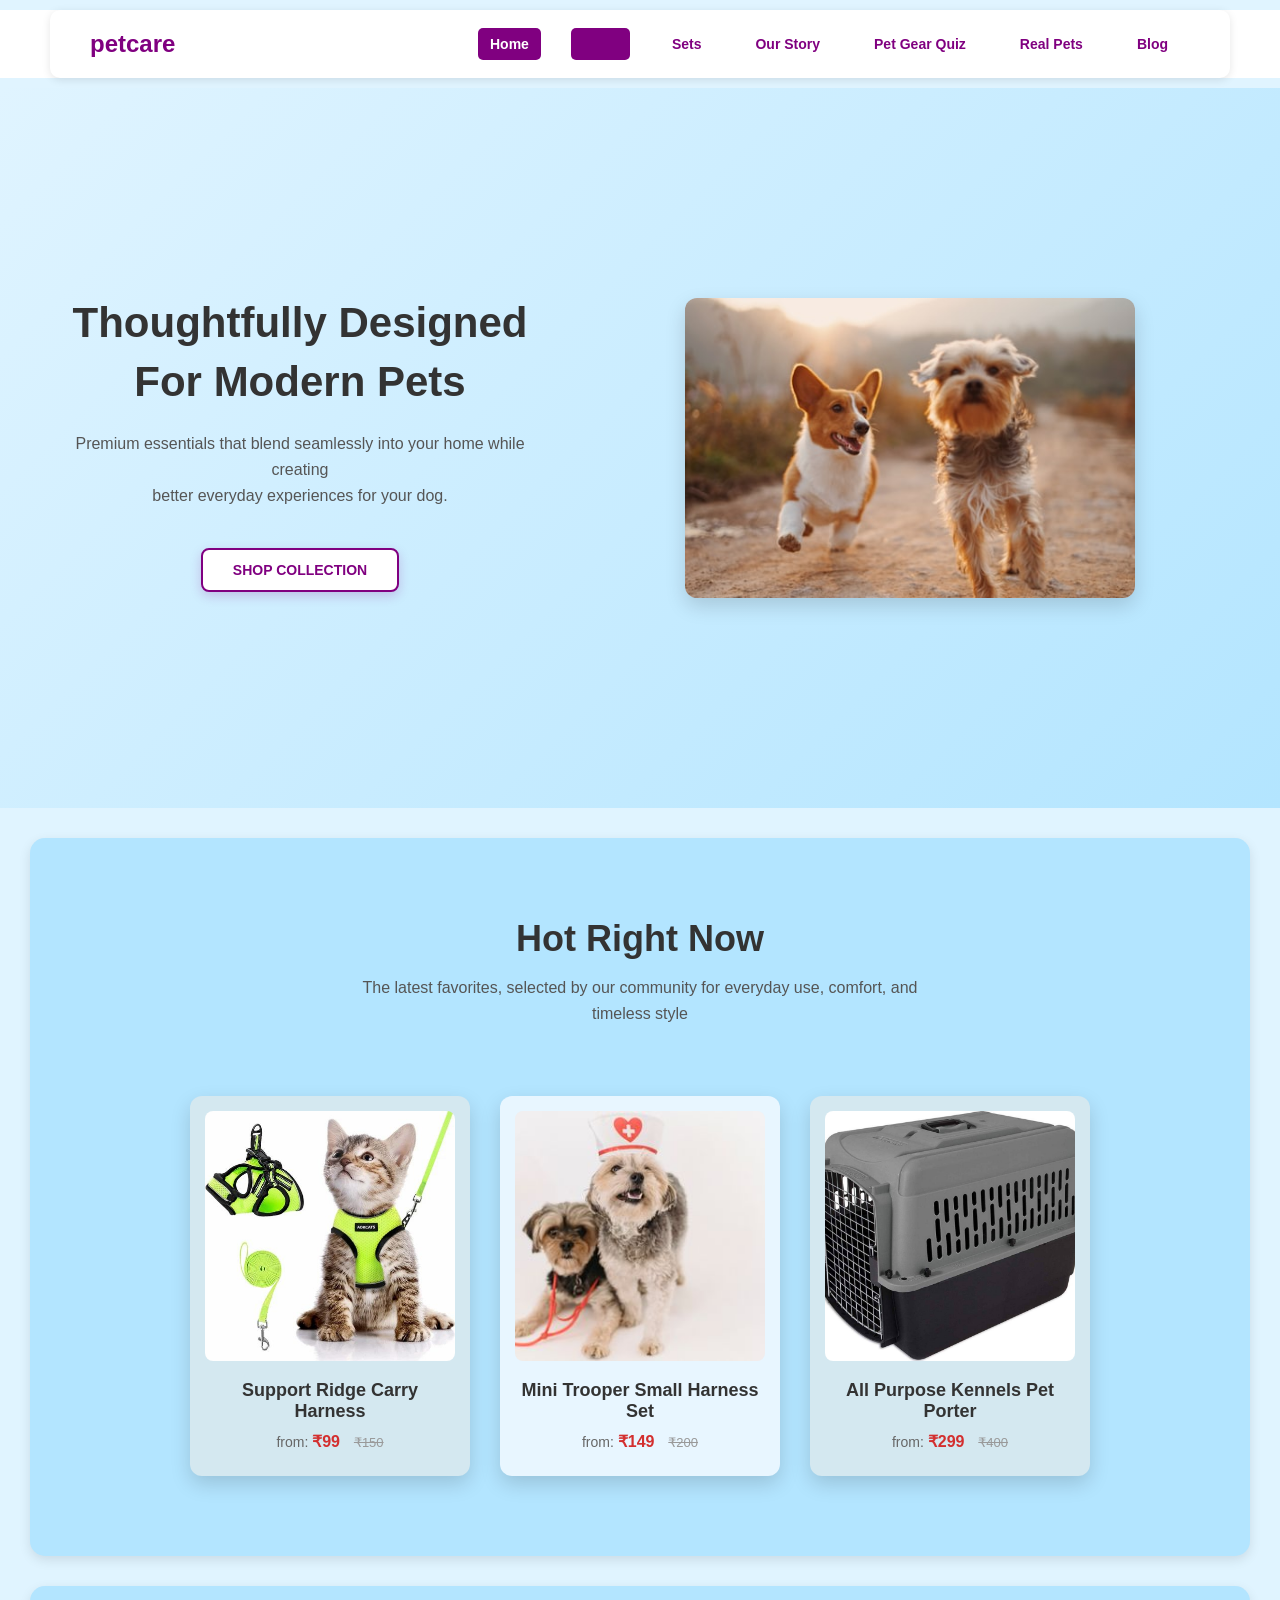
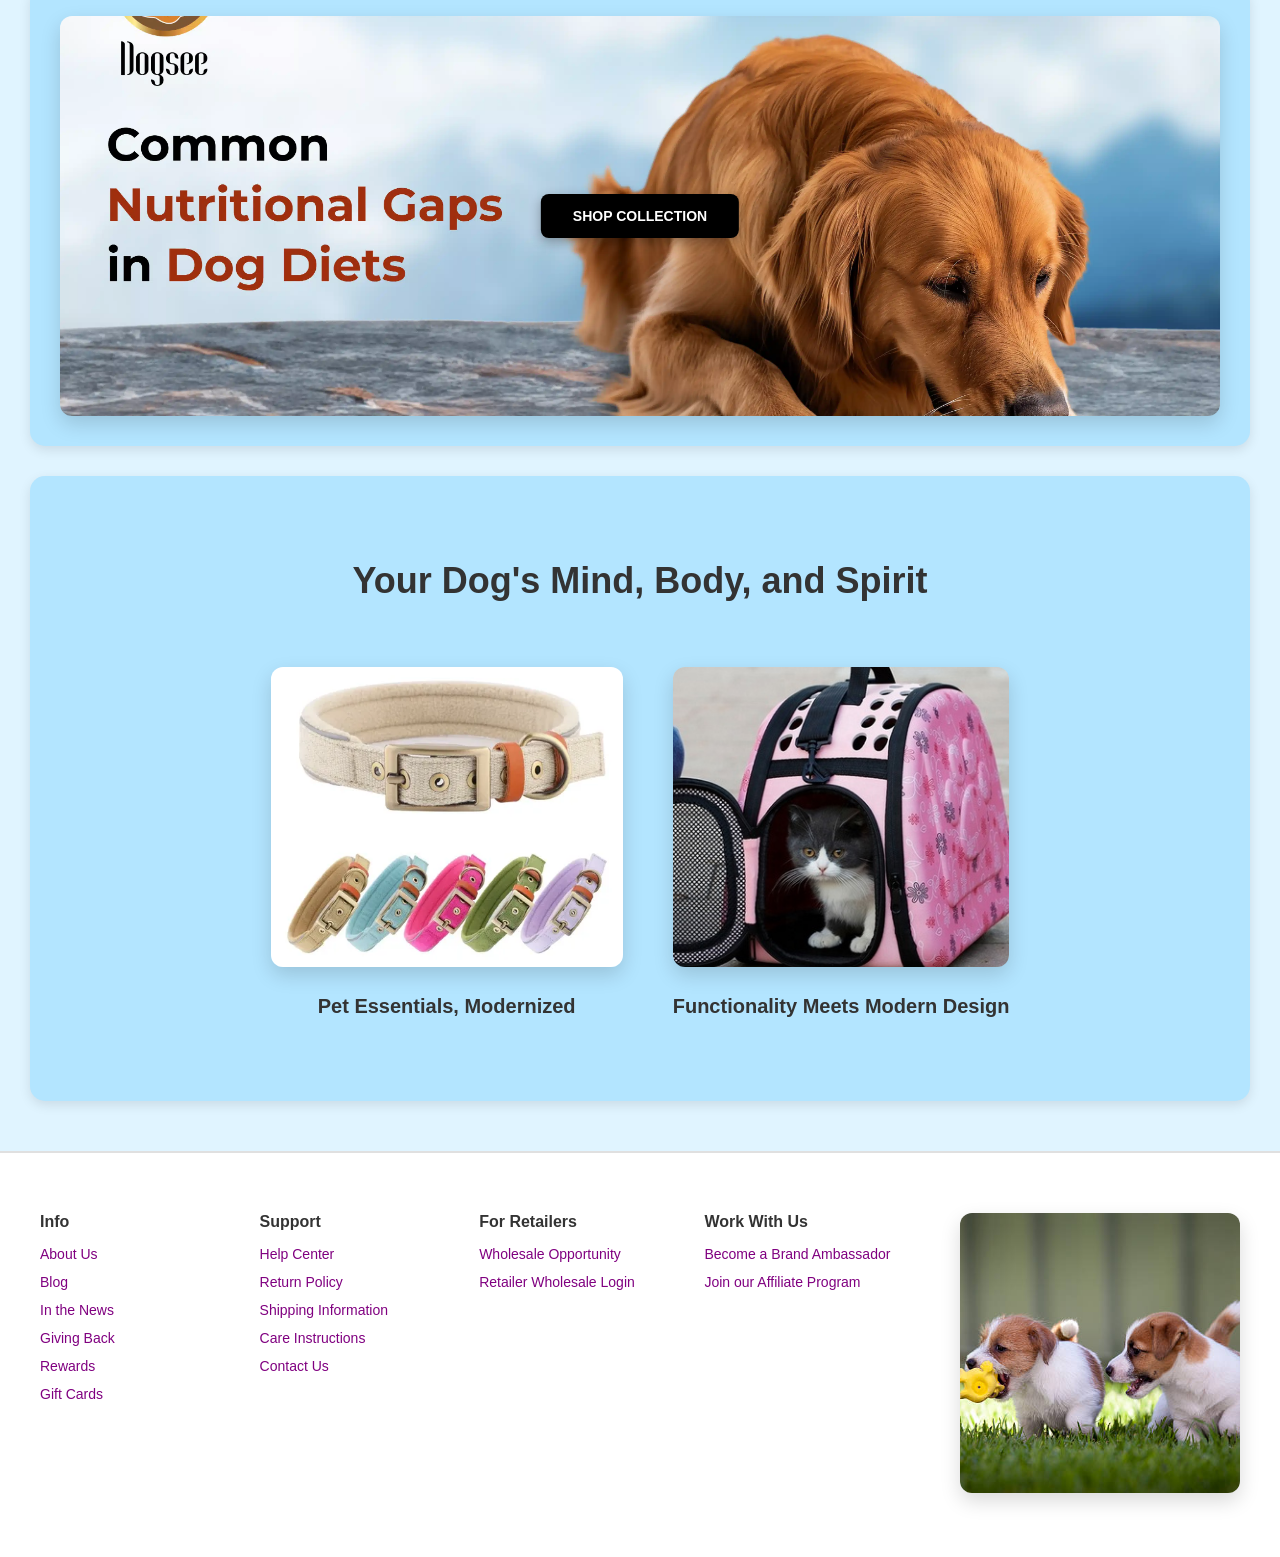
==== index.html @ 0e9e8e24 "Replace external image links with local images" ====
<!DOCTYPE html>
<html lang="en">
<head>
    <meta charset="utf-8">
    <meta name="viewport" content="width=device-width, initial-scale=1.0">
    <title>PetCare - Premium Pet Essentials</title>
    <link rel="stylesheet" href="stylee.css">
</head>
<body>
    <header>
        <nav>
            <h2>petcare</h2>
            <ul>
                <li><a href="#home">Home</a></li>
                <li><a href="#shop">Shop</a></li>
                <li><a href="#sets">Sets</a></li>
                <li><a href="#story">Our Story</a></li>
                <li><a href="#quiz">Pet Gear Quiz</a></li>
                <li><a href="#real-pets">Real Pets</a></li>
                <li><a href="#blog">Blog</a></li>
            </ul>
        </nav>
    </header>

    <main>
        <!-- HERO SECTION -->
        <section class="hero-section" id="home">
            <article>
                <h1>Thoughtfully Designed<br>For Modern Pets</h1>
                <p>Premium essentials that blend seamlessly into your home while creating<br>better everyday experiences for your dog.</p>
                <button class="cta-button">Shop Collection</button>
            </article>
            <div class="image-box">
                <img src="Images/Image 1.jpeg?w=500&q=80" alt="Happy Dog with Gear" width="450" height="300">
            </div>
        </section>

        <!-- PRODUCTS SECTION -->
        <section class="products" id="shop">
            <h2>Hot Right Now</h2>
            <p>The latest favorites, selected by our community for everyday use, comfort, and timeless style</p>
            <div class="product-box">
                <div class="card" data-product="harness">
                    <img src="Images/Image 2.jpg?w=400&q=80" alt="Support Ridge Carry Harness" loading="lazy">
                    <h3>Support Ridge Carry Harness</h3>
                    <p class="price">
                        from: <span>₹99</span>
                        <del>₹150</del>
                    </p>
                </div>

                <div class="product-image">
                    <div class="card1" data-product="mini-trooper">
                        <img src="Images/Image 3.jpg?w=400&q=80" alt="Mini Trooper Small Harness Set" loading="lazy">
                        <h3>Mini Trooper Small Harness Set</h3>
                        <p class="price">
                            from: <span>₹149</span>
                            <del>₹200</del>
                        </p>
                    </div>
                </div>

                <div class="product-image1">
                    <div class="card2" data-product="kennels">
                        <img src="Images/Image 4.jpg?w=400&q=80" alt="All Purpose Kennels Pet Porter" loading="lazy">
                        <h3>All Purpose Kennels Pet Porter</h3>
                        <p class="price">
                            from: <span>₹299</span>
                            <del>₹400</del>
                        </p>
                    </div>
                </div>
            </div>
        </section>

        <!-- FOOD SECTION -->
        <section class="food" id="food">
            <div class="dog-food">
                <img src="Images/Image 5.webp?w=1240&q=80" alt="Premium Pet Food Collection" loading="lazy">
                <button class="shop-button">Shop Collection</button>
            </div>
        </section>

        <!-- PRODUCT2 SECTION -->
        <section class="product2" id="features">
            <h1>Your Dog's Mind, Body, and Spirit</h1>
            <div class="container">
                <div class="card3">
                    <img src="Images/Image 6.webp?w=400&q=80" alt="Pet Essentials Modernized" loading="lazy">
                    <h2>Pet Essentials, Modernized</h2>
                </div>
                <div class="card4">
                    <img src="Images/Image 7.jpg?w=400&q=80" alt="Functionality Meets Modern Design" loading="lazy">
                    <h2>Functionality Meets Modern Design</h2>
                </div>
            </div>
        </section>
    </main>

    <!-- FOOTER -->
    <footer class="footer">
        <div class="footer-container">
            <div class="footer-column">
                <h3>Info</h3>
                <a href="#">About Us</a>
                <a href="#">Blog</a>
                <a href="#">In the News</a>
                <a href="#">Giving Back</a>
                <a href="#">Rewards</a>
                <a href="#">Gift Cards</a>
            </div>

            <div class="footer-column">
                <h3>Support</h3>
                <a href="#">Help Center</a>
                <a href="#">Return Policy</a>
                <a href="#">Shipping Information</a>
                <a href="#">Care Instructions</a>
                <a href="#">Contact Us</a>
            </div>

            <div class="footer-column">
                <h3>For Retailers</h3>
                <a href="#">Wholesale Opportunity</a>
                <a href="#">Retailer Wholesale Login</a>
            </div>

            <div class="footer-column">
                <h3>Work With Us</h3>
                <a href="#">Become a Brand Ambassador</a>
                <a href="#">Join our Affiliate Program</a>
            </div>

            <div class="footer-image">
                <img src="Images/Image 8.jpg?w=300&q=80" alt="Happy Pet" loading="lazy">
            </div>
        </div>
    </footer>

    <script src="script.js"></script>
</body>
</html>
---- stylee.css ----
/* Global Styles */
* {
    margin: 0;
    padding: 0;
    font-family: 'Segoe UI', Tahoma, Geneva, Verdana, sans-serif;
    box-sizing: border-box;
}

body {
    background-color: #e0f4ff;
}

/* ===== NAVBAR ===== */
header {
    position: sticky;
    top: 0;
    z-index: 100;
    background-color: white;
}

nav {
    background-color: white;
    border-radius: 10px;
    height: auto;
    margin: 10px 50px;
    display: flex;
    align-items: center;
    justify-content: space-between;
    padding: 20px 40px;
    box-shadow: 0 2px 8px rgba(0, 0, 0, 0.1);
}

nav > h2 {
    color: purple;
    font-weight: 900;
    font-size: 24px;
    white-space: nowrap;
}

ul {
    display: flex;
    list-style-type: none;
    gap: 10px;
}

ul > li {
    margin: 0 10px;
}

ul > li > a {
    text-decoration: none;
    color: purple;
    font-weight: 600;
    font-size: 14px;
    transition: all 0.3s ease;
    padding: 8px 12px;
    border-radius: 5px;
}

ul > li > a:hover {
    color: white;
    background-color: purple;
    transition: all 0.3s ease;
}

/* ===== HERO SECTION ===== */
.hero-section {
    display: flex;
    align-items: center;
    justify-content: space-around;
    gap: 40px;
    font-size: 18px;
    min-height: 80vh;
    padding: 60px 50px;
    background: linear-gradient(135deg, #e0f4ff 0%, #b3e5ff 100%);
}

.hero-section article {
    flex: 1;
    max-width: 500px;
    text-align: center;
}

h1 {
    font-family: 'Arial', 'Helvetica', sans-serif;
    font-size: 42px;
    color: #333;
    margin-bottom: 20px;
    font-weight: 700;
    line-height: 1.4;
}

.hero-section > article > p {
    font-family: sans-serif;
    color: #555;
    margin-bottom: 30px;
    font-size: 16px;
    line-height: 1.6;
}

.cta-button {
    background-color: white;
    border: 2px solid purple;
    color: purple;
    box-shadow: 0 4px 12px rgba(128, 0, 128, 0.2);
    padding: 12px 30px;
    margin: 10px;
    font-family: sans-serif;
    font-weight: 600;
    border-radius: 8px;
    cursor: pointer;
    transition: all 0.3s ease;
    text-transform: uppercase;
    font-size: 14px;
}

.cta-button:hover {
    background-color: purple;
    color: white;
    transform: translateY(-2px);
    box-shadow: 0 6px 16px rgba(128, 0, 128, 0.3);
}

.cta-button:active {
    transform: translateY(0);
}

.image-box {
    flex: 1;
    width: 100%;
    display: flex;
    justify-content: center;
    align-items: center;
}

.image-box img {
    width: 100%;
    max-width: 450px;
    height: auto;
    border-radius: 12px;
    box-shadow: 0 8px 20px rgba(0, 0, 0, 0.15);
    transition: transform 0.3s ease;
}

.image-box img:hover {
    transform: scale(1.05);
}

/* ===== PRODUCTS SECTION ===== */
.products {
    padding: 80px 50px;
    background-color: #b3e5ff;
    margin: 30px;
    border-radius: 15px;
    box-shadow: 0 4px 12px rgba(0, 0, 0, 0.1);
}

.products h2 {
    text-align: center;
    font-size: 36px;
    color: #333;
    font-weight: 700;
    margin-bottom: 15px;
}

.products > p {
    text-align: center;
    margin: 0 0 50px 0;
    color: #555;
    font-size: 16px;
    max-width: 600px;
    margin-left: auto;
    margin-right: auto;
    line-height: 1.6;
}

.product-box {
    display: flex;
    justify-content: center;
    align-items: flex-end;
    gap: 30px;
    flex-wrap: wrap;
    position: relative;
    min-height: 400px;
}

/* Card Styles */
.card, .card1, .card2 {
    border-radius: 12px;
    overflow: hidden;
    box-shadow: 0 8px 20px rgba(0, 0, 0, 0.15);
    padding: 15px;
    transition: all 0.3s ease;
    cursor: pointer;
}

.card {
    width: 280px;
    background-color: #d4e8f0;
}

.card1 {
    width: 280px;
    background-color: #e8f6ff;
}

.card2 {
    width: 280px;
    background-color: #d4e8f0;
}

.card:hover, .card1:hover, .card2:hover {
    transform: translateY(-8px);
    box-shadow: 0 12px 28px rgba(0, 0, 0, 0.2);
}

.card img, .card1 img, .card2 img {
    width: 100%;
    height: 250px;
    object-fit: cover;
    border-radius: 8px;
}

.card h3, .card1 h3, .card2 h3 {
    margin: 15px 0 10px 0;
    font-size: 18px;
    color: #333;
    font-weight: 600;
    text-align: center;
}

.price {
    text-align: center;
    margin: 10px 0;
    font-size: 14px;
    color: #666;
}

.price span {
    font-weight: bold;
    color: #d32f2f;
    font-size: 16px;
}

.price del {
    color: #999;
    margin-left: 10px;
    text-decoration: line-through;
    font-size: 13px;
}

/* Product Image Positioning */
.product-image {
    display: flex;
    justify-content: center;
    align-items: center;
}

.product-image1 {
    display: flex;
    justify-content: center;
    align-items: center;
}

/* ===== FOOD SECTION ===== */
.food {
    background-color: #b3e5ff;
    margin: 30px;
    padding: 30px;
    border-radius: 15px;
    box-shadow: 0 4px 12px rgba(0, 0, 0, 0.1);
}

.dog-food {
    position: relative;
    width: 100%;
    height: 400px;
    border-radius: 12px;
    overflow: hidden;
    box-shadow: 0 8px 20px rgba(0, 0, 0, 0.15);
}

.dog-food img {
    width: 100%;
    height: 100%;
    object-fit: cover;
}

.shop-button {
    background-color: black;
    color: white;
    padding: 14px 32px;
    border: none;
    border-radius: 8px;
    font-weight: 600;
    cursor: pointer;
    position: absolute;
    top: 50%;
    left: 50%;
    transform: translate(-50%, -50%);
    transition: all 0.3s ease;
    text-transform: uppercase;
    font-size: 14px;
    box-shadow: 0 4px 12px rgba(0, 0, 0, 0.3);
}

.shop-button:hover {
    background-color: #333;
    transform: translate(-50%, -50%) scale(1.05);
    box-shadow: 0 6px 16px rgba(0, 0, 0, 0.4);
}

.shop-button:active {
    transform: translate(-50%, -50%) scale(0.98);
}

/* ===== PRODUCT2 SECTION ===== */
.product2 {
    background-color: #b3e5ff;
    margin: 30px;
    padding: 80px 50px;
    border-radius: 15px;
    box-shadow: 0 4px 12px rgba(0, 0, 0, 0.1);
}

.product2 h1 {
    text-align: center;
    font-size: 36px;
    color: #333;
    font-weight: 700;
    margin-bottom: 60px;
}

.container {
    display: flex;
    justify-content: center;
    align-items: center;
    gap: 50px;
    flex-wrap: wrap;
}

.card3, .card4 {
    text-align: center;
    max-width: 400px;
}

.card3 img, .card4 img {
    width: 100%;
    height: 300px;
    object-fit: cover;
    border-radius: 12px;
    box-shadow: 0 8px 20px rgba(0, 0, 0, 0.15);
    margin-bottom: 20px;
    transition: transform 0.3s ease;
}

.card3 img:hover, .card4 img:hover {
    transform: scale(1.05);
}

.card3 h2, .card4 h2 {
    font-size: 20px;
    color: #333;
    font-weight: 600;
    line-height: 1.5;
}

/* ===== FOOTER ===== */
.footer {
    width: 100%;
    background-color: white;
    padding: 60px 40px;
    margin-top: 50px;
    border-top: 2px solid #e0e0e0;
}

.footer-container {
    display: flex;
    justify-content: space-between;
    align-items: flex-start;
    gap: 40px;
    max-width: 1200px;
    margin: 0 auto;
    flex-wrap: wrap;
}

.footer-column {
    display: flex;
    flex-direction: column;
    min-width: 150px;
}

.footer-column h3 {
    font-size: 16px;
    color: #333;
    font-weight: 700;
    margin-bottom: 15px;
}

.footer-column a {
    text-decoration: none;
    color: purple;
    font-size: 14px;
    margin-bottom: 12px;
    transition: all 0.3s ease;
}

.footer-column a:hover {
    color: white;
    background-color: purple;
    padding-left: 8px;
    padding-right: 8px;
    border-radius: 4px;
}

.footer-image {
    flex-shrink: 0;
}

.footer-image img {
    width: 280px;
    height: 280px;
    object-fit: cover;
    border-radius: 12px;
    box-shadow: 0 8px 20px rgba(0, 0, 0, 0.15);
}

/* ===== RESPONSIVE DESIGN ===== */
@media (max-width: 1024px) {
    nav {
        margin: 10px 30px;
        padding: 15px 20px;
    }

    ul > li {
        margin: 0 8px;
    }

    ul > li > a {
        font-size: 12px;
    }

    .hero-section {
        flex-direction: column;
        padding: 40px 30px;
        gap: 30px;
        min-height: auto;
    }

    .products {
        padding: 60px 30px;
    }

    .product-box {
        gap: 20px;
    }

    .container {
        gap: 30px;
    }
}

@media (max-width: 768px) {
    nav {
        flex-direction: column;
        gap: 15px;
        margin: 10px 20px;
    }

    ul {
        flex-direction: column;
        gap: 5px;
        align-items: center;
    }

    h1 {
        font-size: 32px;
    }

    .hero-section {
        padding: 30px 20px;
    }

    .products {
        padding: 40px 20px;
    }

    .product-box {
        justify-content: center;
        flex-direction: column;
    }

    .card, .card1, .card2 {
        width: 100%;
        max-width: 350px;
    }

    .product2 {
        padding: 40px 20px;
    }

    .product2 h1 {
        font-size: 28px;
    }

    .container {
        flex-direction: column;
    }

    .card3 img, .card4 img {
        max-width: 100%;
    }

    .footer-container {
        flex-direction: column;
        gap: 30px;
    }

    .footer-image img {
        width: 100%;
        max-width: 280px;
    }
}

@media (max-width: 480px) {
    nav {
        padding: 15px 10px;
    }

    nav > h2 {
        font-size: 18px;
    }

    ul {
        font-size: 12px;
    }

    ul > li > a {
        padding: 6px 8px;
        font-size: 11px;
    }

    h1 {
        font-size: 24px;
    }

    .hero-section {
        padding: 20px 15px;
    }

    .products {
        padding: 30px 15px;
        margin: 15px;
    }

    .products h2 {
        font-size: 24px;
    }

    .card, .card1, .card2 {
        width: 100%;
    }
}
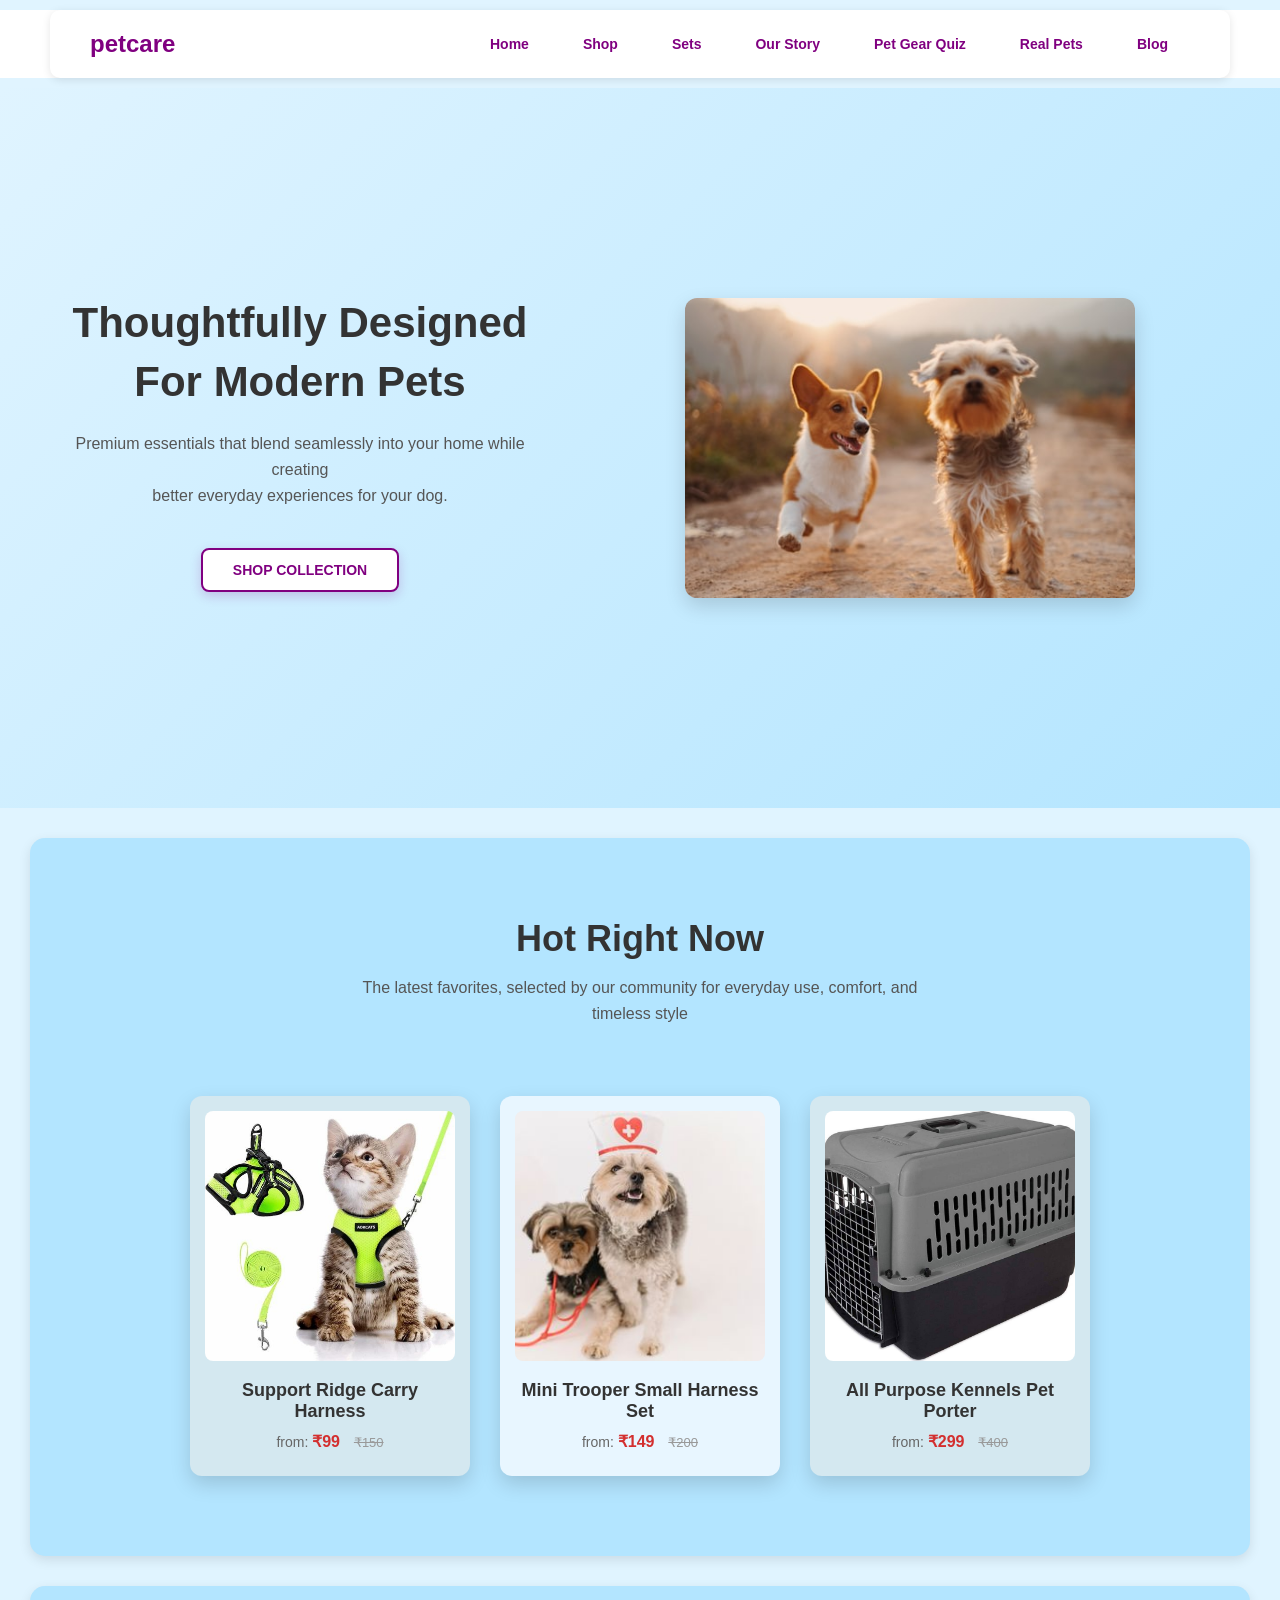
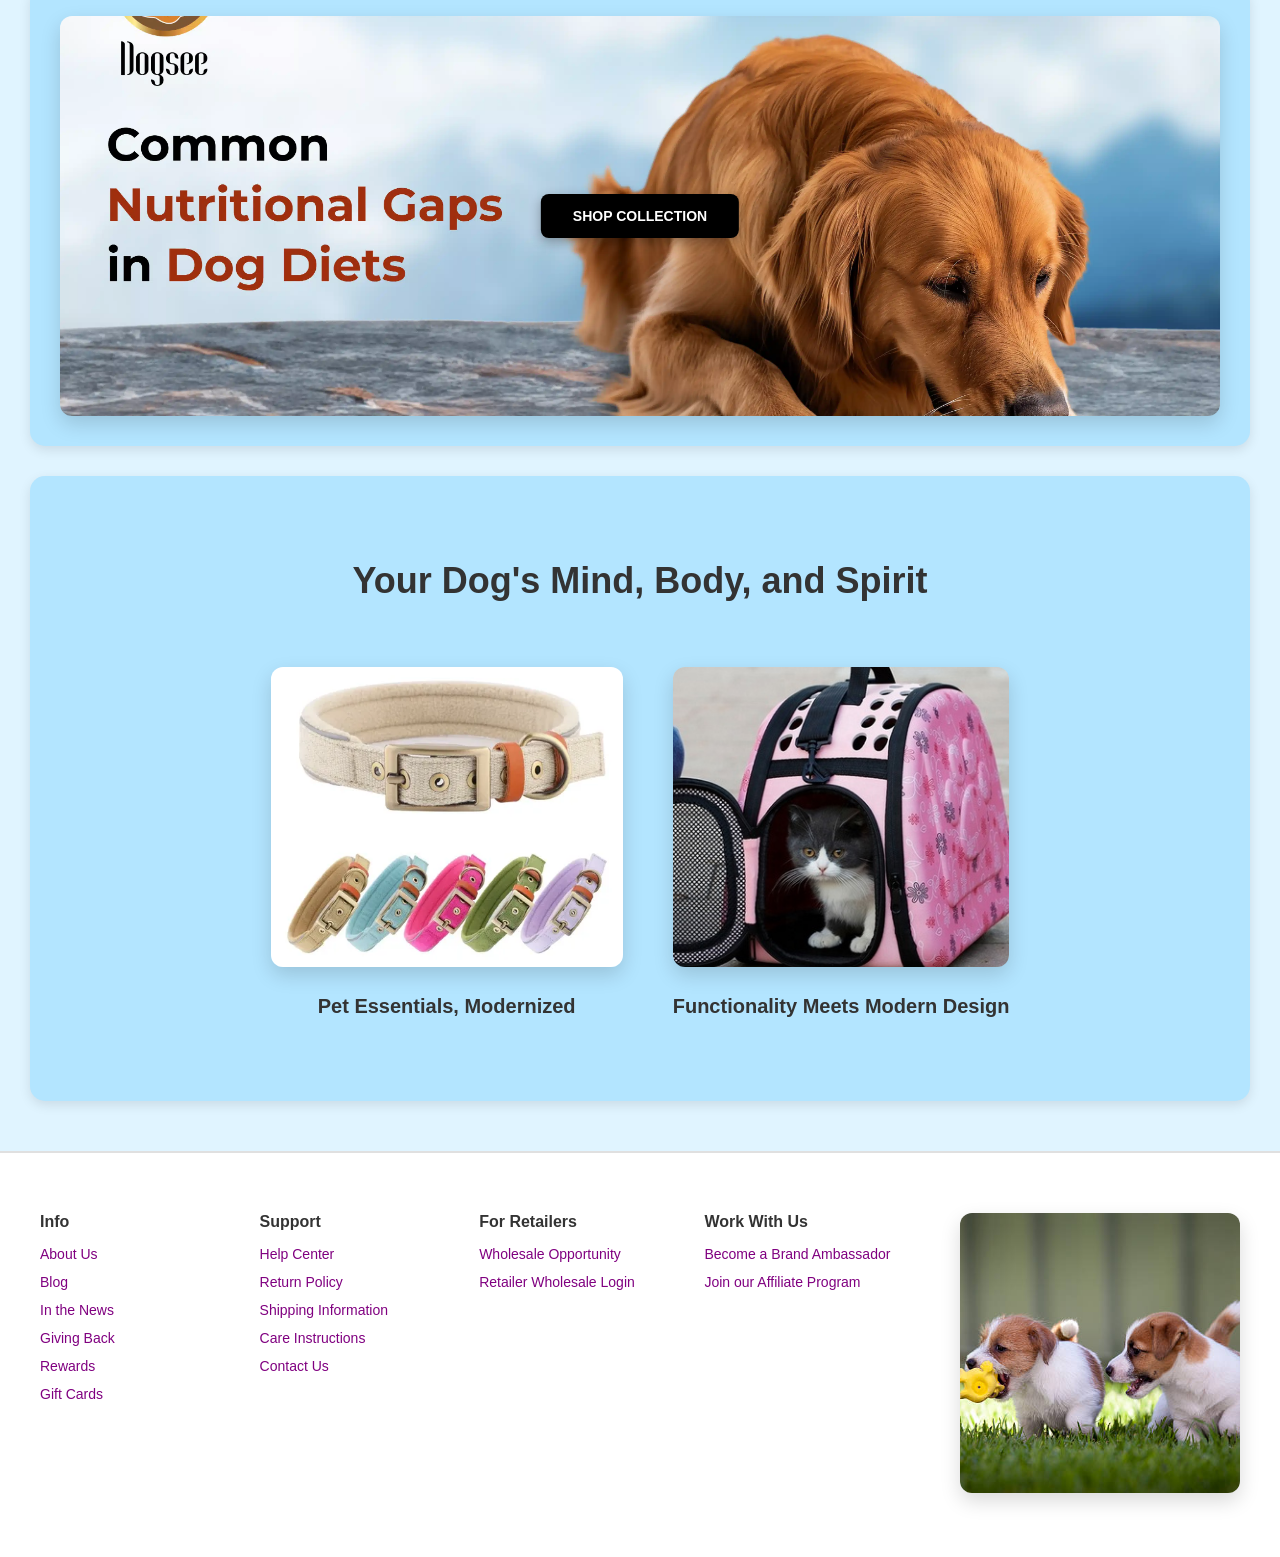
==== commit ce81c2d6: "Refactor HTML for better readability Refactor HTML structure for improved readability and maintainab" ====
--- a/index.html
+++ b/index.html
@@ -6,10 +6,16 @@
     <title>PetCare - Premium Pet Essentials</title>
     <link rel="stylesheet" href="stylee.css">
 </head>
+
 <body>
+
     <header>
         <nav>
             <h2>petcare</h2>
+
+            <!-- Mobile Menu Button -->
+            <button class="menu-toggle" aria-label="Toggle navigation">☰</button>
+
             <ul>
                 <li><a href="#home">Home</a></li>
                 <li><a href="#shop">Shop</a></li>
@@ -23,26 +29,43 @@
     </header>
 
     <main>
+
         <!-- HERO SECTION -->
         <section class="hero-section" id="home">
             <article>
                 <h1>Thoughtfully Designed<br>For Modern Pets</h1>
-                <p>Premium essentials that blend seamlessly into your home while creating<br>better everyday experiences for your dog.</p>
+                <p>
+                    Premium essentials that blend seamlessly into your home while creating<br>
+                    better everyday experiences for your dog.
+                </p>
                 <button class="cta-button">Shop Collection</button>
             </article>
+
             <div class="image-box">
-                <img src="Images/Image 1.jpeg?w=500&q=80" alt="Happy Dog with Gear" width="450" height="300">
+                <img src="Images/Image 1.jpeg?w=500&q=80"
+                     alt="Happy Dog with Gear"
+                     width="450"
+                     height="300">
             </div>
         </section>
 
         <!-- PRODUCTS SECTION -->
         <section class="products" id="shop">
             <h2>Hot Right Now</h2>
-            <p>The latest favorites, selected by our community for everyday use, comfort, and timeless style</p>
+            <p>
+                The latest favorites, selected by our community for everyday use,
+                comfort, and timeless style
+            </p>
+
             <div class="product-box">
+
                 <div class="card" data-product="harness">
-                    <img src="Images/Image 2.jpg?w=400&q=80" alt="Support Ridge Carry Harness" loading="lazy">
+                    <img src="Images/Image 2.jpg?w=400&q=80"
+                         alt="Support Ridge Carry Harness"
+                         loading="lazy">
+
                     <h3>Support Ridge Carry Harness</h3>
+
                     <p class="price">
                         from: <span>₹99</span>
                         <del>₹150</del>
@@ -51,8 +74,12 @@
 
                 <div class="product-image">
                     <div class="card1" data-product="mini-trooper">
-                        <img src="Images/Image 3.jpg?w=400&q=80" alt="Mini Trooper Small Harness Set" loading="lazy">
+                        <img src="Images/Image 3.jpg?w=400&q=80"
+                             alt="Mini Trooper Small Harness Set"
+                             loading="lazy">
+
                         <h3>Mini Trooper Small Harness Set</h3>
+
                         <p class="price">
                             from: <span>₹149</span>
                             <del>₹200</del>
@@ -62,21 +89,29 @@
 
                 <div class="product-image1">
                     <div class="card2" data-product="kennels">
-                        <img src="Images/Image 4.jpg?w=400&q=80" alt="All Purpose Kennels Pet Porter" loading="lazy">
+                        <img src="Images/Image 4.jpg?w=400&q=80"
+                             alt="All Purpose Kennels Pet Porter"
+                             loading="lazy">
+
                         <h3>All Purpose Kennels Pet Porter</h3>
+
                         <p class="price">
                             from: <span>₹299</span>
                             <del>₹400</del>
                         </p>
                     </div>
                 </div>
+
             </div>
         </section>
 
         <!-- FOOD SECTION -->
         <section class="food" id="food">
             <div class="dog-food">
-                <img src="Images/Image 5.webp?w=1240&q=80" alt="Premium Pet Food Collection" loading="lazy">
+                <img src="Images/Image 5.webp?w=1240&q=80"
+                     alt="Premium Pet Food Collection"
+                     loading="lazy">
+
                 <button class="shop-button">Shop Collection</button>
             </div>
         </section>
@@ -84,22 +119,34 @@
         <!-- PRODUCT2 SECTION -->
         <section class="product2" id="features">
             <h1>Your Dog's Mind, Body, and Spirit</h1>
+
             <div class="container">
+
                 <div class="card3">
-                    <img src="Images/Image 6.webp?w=400&q=80" alt="Pet Essentials Modernized" loading="lazy">
+                    <img src="Images/Image 6.webp?w=400&q=80"
+                         alt="Pet Essentials Modernized"
+                         loading="lazy">
+
                     <h2>Pet Essentials, Modernized</h2>
                 </div>
+
                 <div class="card4">
-                    <img src="Images/Image 7.jpg?w=400&q=80" alt="Functionality Meets Modern Design" loading="lazy">
+                    <img src="Images/Image 7.jpg?w=400&q=80"
+                         alt="Functionality Meets Modern Design"
+                         loading="lazy">
+
                     <h2>Functionality Meets Modern Design</h2>
                 </div>
+
             </div>
         </section>
+
     </main>
 
     <!-- FOOTER -->
     <footer class="footer">
         <div class="footer-container">
+
             <div class="footer-column">
                 <h3>Info</h3>
                 <a href="#">About Us</a>
@@ -132,11 +179,15 @@
             </div>
 
             <div class="footer-image">
-                <img src="Images/Image 8.jpg?w=300&q=80" alt="Happy Pet" loading="lazy">
+                <img src="Images/Image 8.jpg?w=300&q=80"
+                     alt="Happy Pet"
+                     loading="lazy">
             </div>
+
         </div>
     </footer>
 
     <script src="script.js"></script>
+
 </body>
 </html>
--- a/stylee.css
+++ b/stylee.css
@@ -1,4 +1,4 @@
-/* Global Styles */
+/* ===== GLOBAL STYLES ===== */
 * {
     margin: 0;
     padding: 0;
@@ -9,6 +9,7 @@
 body {
     background-color: #e0f4ff;
 }
+
 
 /* ===== NAVBAR ===== */
 header {
@@ -62,6 +63,20 @@
     background-color: purple;
     transition: all 0.3s ease;
 }
+
+
+/* MOBILE MENU BUTTON */
+.menu-toggle {
+    display: none;
+    background: none;
+    border: none;
+    color: purple;
+    font-size: 26px;
+    cursor: pointer;
+    padding: 5px;
+    line-height: 1;
+}
+
 
 /* ===== HERO SECTION ===== */
 .hero-section {
@@ -146,6 +161,7 @@
     transform: scale(1.05);
 }
 
+
 /* ===== PRODUCTS SECTION ===== */
 .products {
     padding: 80px 50px;
@@ -184,8 +200,11 @@
     min-height: 400px;
 }
 
-/* Card Styles */
-.card, .card1, .card2 {
+
+/* ===== CARD STYLES ===== */
+.card,
+.card1,
+.card2 {
     border-radius: 12px;
     overflow: hidden;
     box-shadow: 0 8px 20px rgba(0, 0, 0, 0.15);
@@ -209,19 +228,25 @@
     background-color: #d4e8f0;
 }
 
-.card:hover, .card1:hover, .card2:hover {
+.card:hover,
+.card1:hover,
+.card2:hover {
     transform: translateY(-8px);
     box-shadow: 0 12px 28px rgba(0, 0, 0, 0.2);
 }
 
-.card img, .card1 img, .card2 img {
+.card img,
+.card1 img,
+.card2 img {
     width: 100%;
     height: 250px;
     object-fit: cover;
     border-radius: 8px;
 }
 
-.card h3, .card1 h3, .card2 h3 {
+.card h3,
+.card1 h3,
+.card2 h3 {
     margin: 15px 0 10px 0;
     font-size: 18px;
     color: #333;
@@ -249,7 +274,8 @@
     font-size: 13px;
 }
 
-/* Product Image Positioning */
+
+/* ===== PRODUCT IMAGE POSITIONING ===== */
 .product-image {
     display: flex;
     justify-content: center;
@@ -261,6 +287,7 @@
     justify-content: center;
     align-items: center;
 }
+
 
 /* ===== FOOD SECTION ===== */
 .food {
@@ -314,6 +341,7 @@
     transform: translate(-50%, -50%) scale(0.98);
 }
 
+
 /* ===== PRODUCT2 SECTION ===== */
 .product2 {
     background-color: #b3e5ff;
@@ -339,12 +367,14 @@
     flex-wrap: wrap;
 }
 
-.card3, .card4 {
+.card3,
+.card4 {
     text-align: center;
     max-width: 400px;
 }
 
-.card3 img, .card4 img {
+.card3 img,
+.card4 img {
     width: 100%;
     height: 300px;
     object-fit: cover;
@@ -354,16 +384,19 @@
     transition: transform 0.3s ease;
 }
 
-.card3 img:hover, .card4 img:hover {
+.card3 img:hover,
+.card4 img:hover {
     transform: scale(1.05);
 }
 
-.card3 h2, .card4 h2 {
+.card3 h2,
+.card4 h2 {
     font-size: 20px;
     color: #333;
     font-weight: 600;
     line-height: 1.5;
 }
+
 
 /* ===== FOOTER ===== */
 .footer {
@@ -425,8 +458,13 @@
     box-shadow: 0 8px 20px rgba(0, 0, 0, 0.15);
 }
 
-/* ===== RESPONSIVE DESIGN ===== */
+
+/* ==================================================
+   RESPONSIVE DESIGN
+   ================================================== */
+
 @media (max-width: 1024px) {
+
     nav {
         margin: 10px 30px;
         padding: 15px 20px;
@@ -460,17 +498,78 @@
     }
 }
 
+
+/* ==================================================
+   MOBILE NAVIGATION
+   ================================================== */
+
+@media (max-width: 1024px) {
+
+    /* Header should scroll normally on mobile/tablet */
+    header {
+        position: static;
+        top: auto;
+    }
+
+    nav {
+        flex-direction: row;
+        justify-content: space-between;
+        align-items: center;
+        flex-wrap: wrap;
+    }
+
+    /* Keep petcare on the LEFT */
+    nav > h2 {
+        order: 1;
+        margin-right: auto;
+    }
+
+    /* Show hamburger on RIGHT */
+    .menu-toggle {
+        display: block;
+        order: 2;
+    }
+
+    /* Hide links until hamburger is clicked */
+    nav > ul {
+        display: none;
+        order: 3;
+        width: 100%;
+        flex-direction: column;
+        align-items: center;
+        gap: 5px;
+        margin-top: 15px;
+    }
+
+    /* Show menu when JS adds active */
+    nav > ul.active {
+        display: flex;
+    }
+
+    nav > ul > li {
+        margin: 0;
+    }
+
+    nav > ul > li > a {
+        display: block;
+        padding: 8px 12px;
+        font-size: 13px;
+        white-space: nowrap;
+    }
+}
+
+
+/* ===== MOBILE CONTENT ===== */
 @media (max-width: 768px) {
+
+    body {
+        overflow-x: hidden;
+    }
+
     nav {
-        flex-direction: column;
-        gap: 15px;
-        margin: 10px 20px;
-    }
-
-    ul {
-        flex-direction: column;
-        gap: 5px;
-        align-items: center;
+        width: calc(100% - 30px);
+        margin: 10px 15px;
+        padding: 15px;
     }
 
     h1 {
@@ -481,18 +580,38 @@
         padding: 30px 20px;
     }
 
+    .hero-section article,
+    .image-box {
+        width: 100%;
+    }
+
+    .hero-section > article > p br {
+        display: none;
+    }
+
     .products {
         padding: 40px 20px;
     }
 
     .product-box {
+        width: 100%;
+        align-items: center;
         justify-content: center;
         flex-direction: column;
     }
 
-    .card, .card1, .card2 {
+    .product-image,
+    .product-image1 {
+        width: 100%;
+    }
+
+    .card,
+    .card1,
+    .card2 {
         width: 100%;
         max-width: 350px;
+        margin-left: auto;
+        margin-right: auto;
     }
 
     .product2 {
@@ -507,7 +626,16 @@
         flex-direction: column;
     }
 
-    .card3 img, .card4 img {
+    .card3,
+    .card4 {
+        width: 100%;
+        max-width: 400px;
+        margin-left: auto;
+        margin-right: auto;
+    }
+
+    .card3 img,
+    .card4 img {
         max-width: 100%;
     }
 
@@ -516,13 +644,27 @@
         gap: 30px;
     }
 
+    .footer-column {
+        width: 100%;
+        align-items: center;
+        text-align: center;
+    }
+
+    .footer-image {
+        margin-left: auto;
+        margin-right: auto;
+    }
+
     .footer-image img {
         width: 100%;
         max-width: 280px;
     }
 }
 
+
+/* ===== SMALL MOBILE ===== */
 @media (max-width: 480px) {
+
     nav {
         padding: 15px 10px;
     }
@@ -531,13 +673,8 @@
         font-size: 18px;
     }
 
-    ul {
-        font-size: 12px;
-    }
-
-    ul > li > a {
-        padding: 6px 8px;
-        font-size: 11px;
+    .menu-toggle {
+        font-size: 24px;
     }
 
     h1 {
@@ -557,7 +694,27 @@
         font-size: 24px;
     }
 
-    .card, .card1, .card2 {
-        width: 100%;
-    }
-}
+    .card,
+    .card1,
+    .card2 {
+        width: 100%;
+    }
+}
+
+
+/* ===== TOUCH DEVICE HOVER FIX ===== */
+/* Prevent mobile browsers from keeping desktop hover effects active */
+@media (hover: none) and (pointer: coarse) {
+
+    ul > li > a:hover {
+        color: purple;
+        background-color: transparent;
+    }
+
+    .footer-column a:hover {
+        color: purple;
+        background-color: transparent;
+        padding-left: 0;
+        padding-right: 0;
+    }
+        }
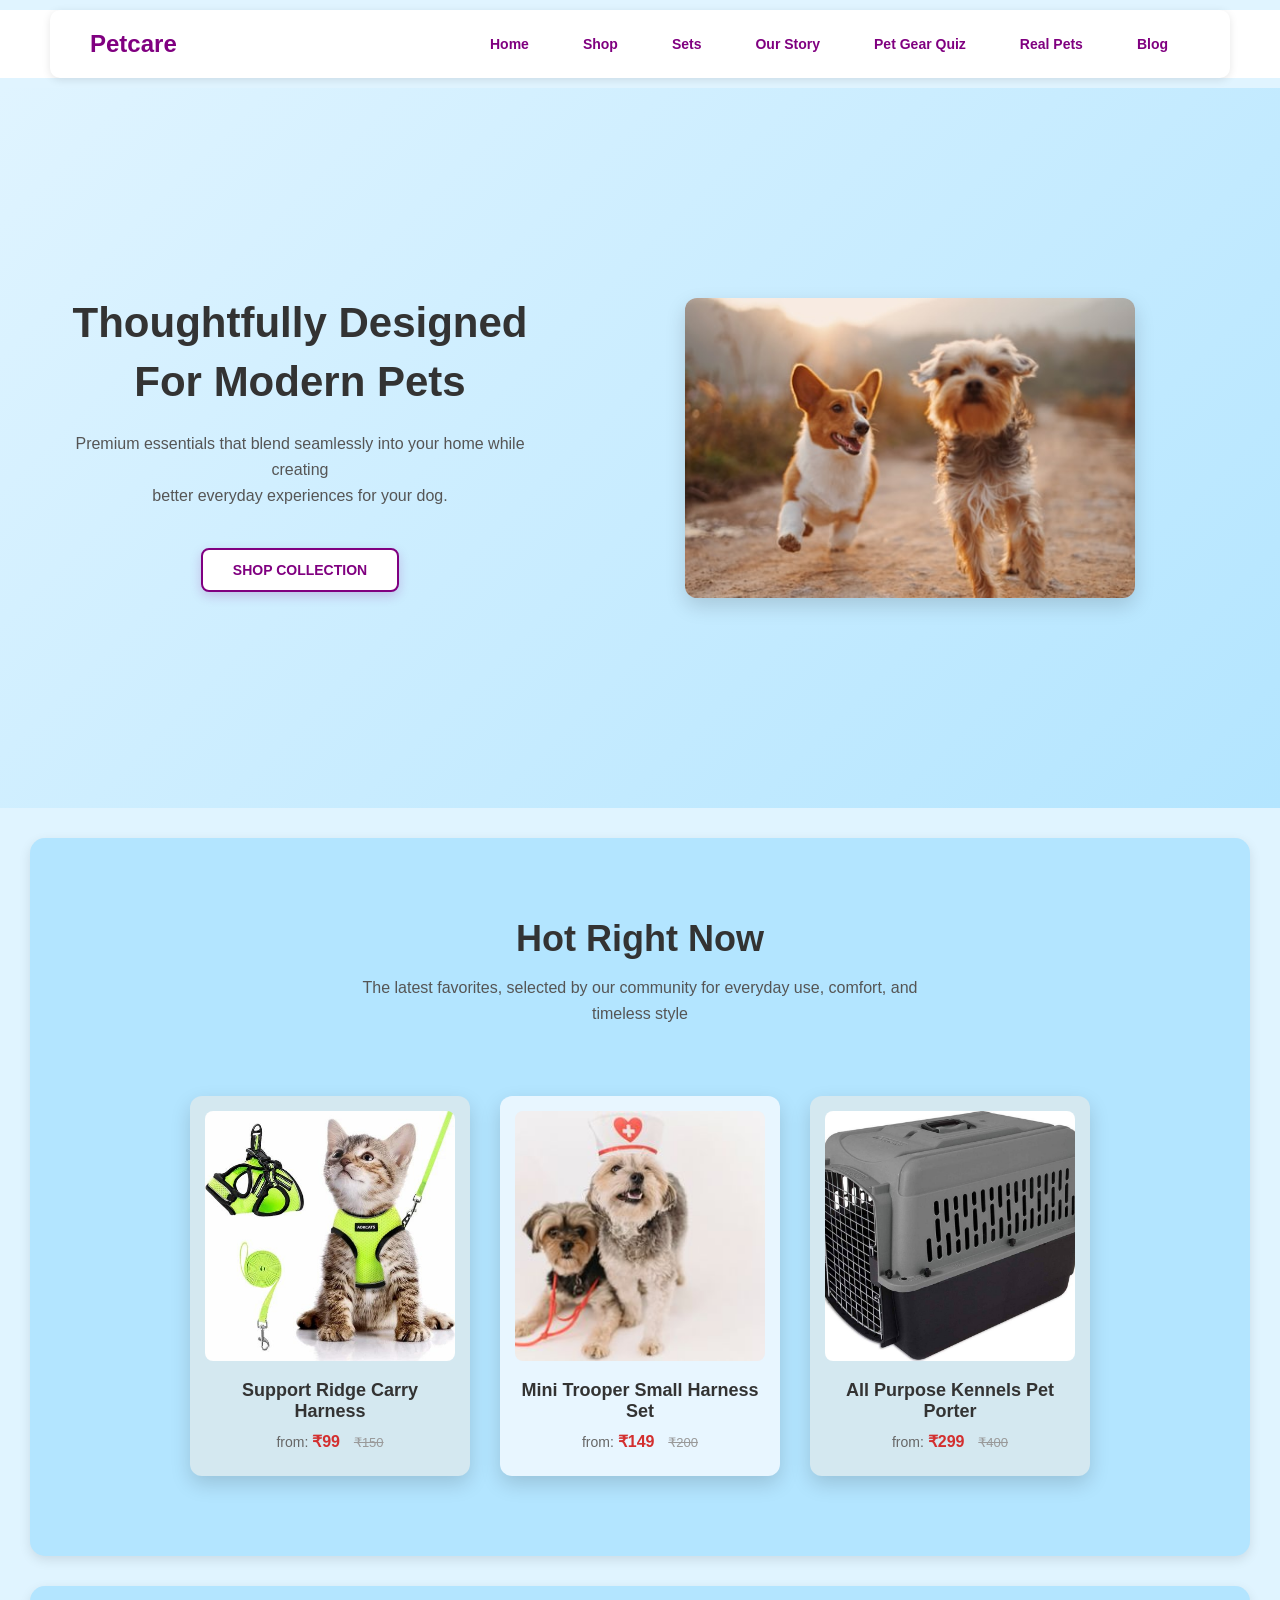
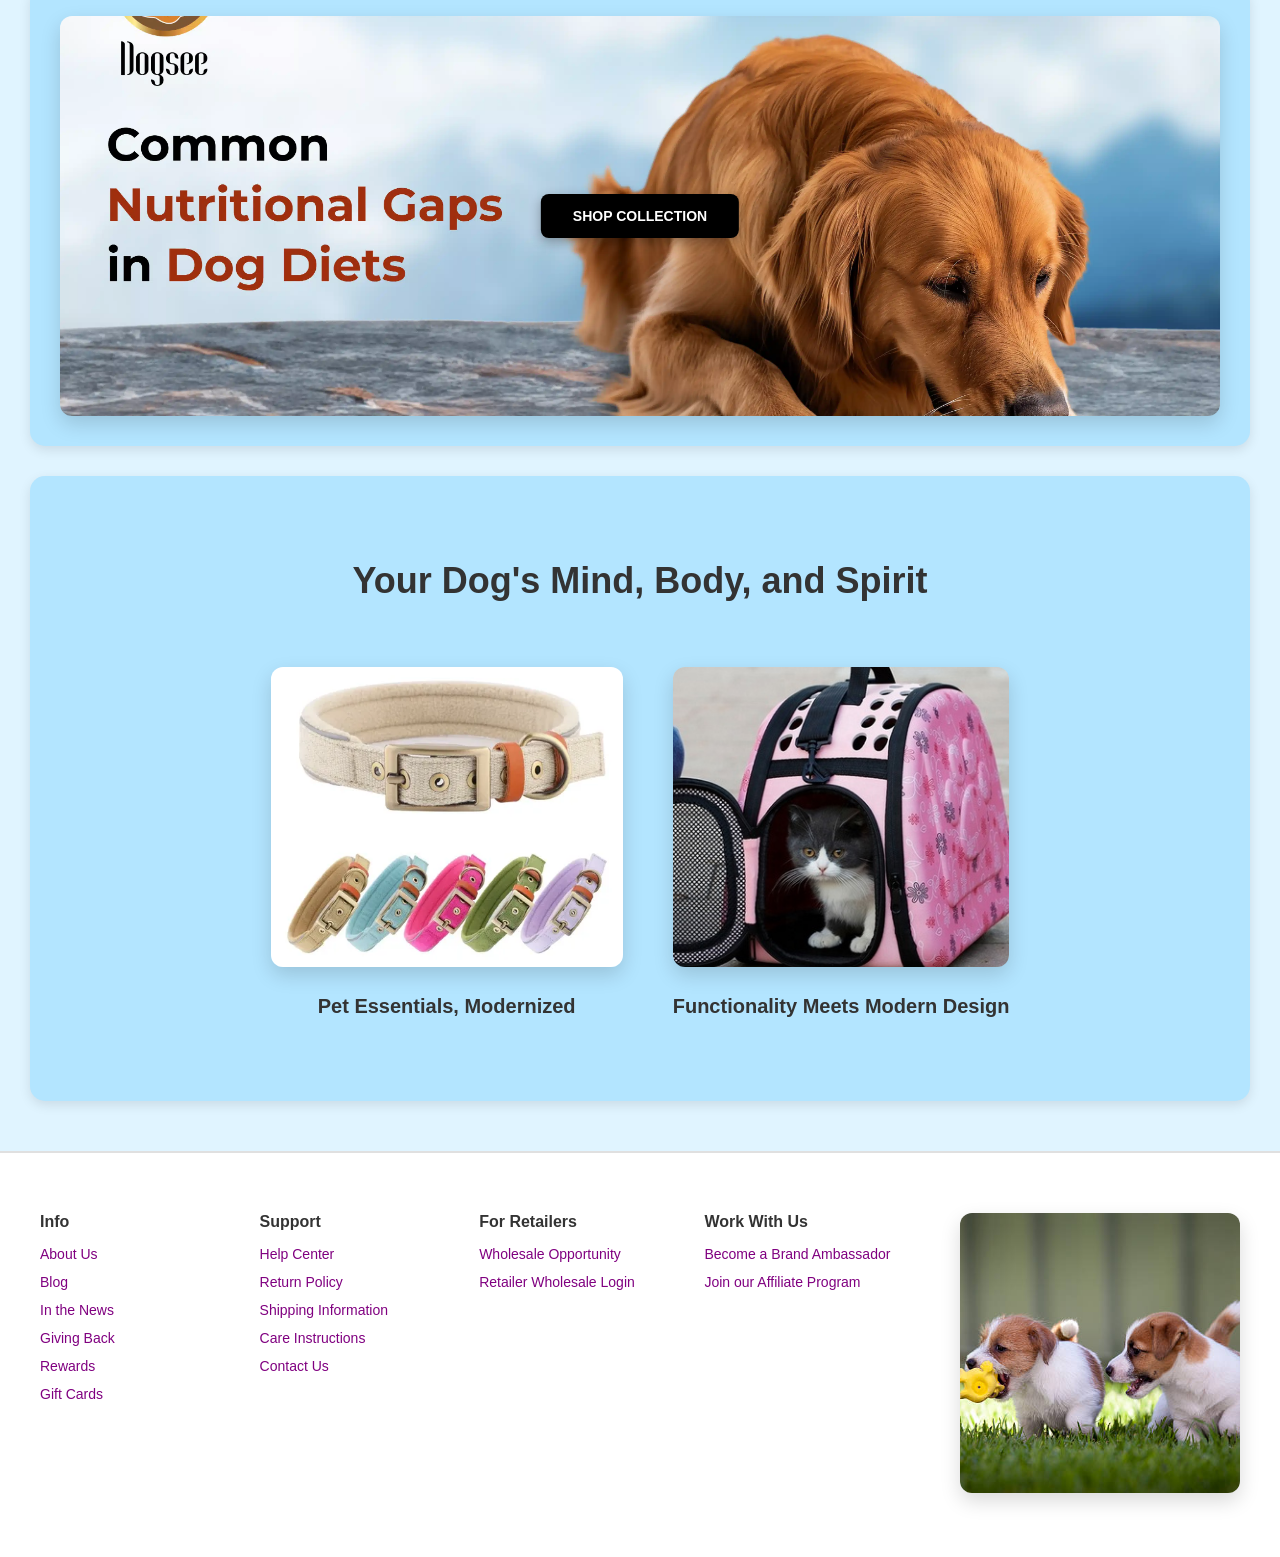
==== commit d05e5a4a: "Change 'petcare' to 'Petcare' in index.html" ====
--- a/index.html
+++ b/index.html
@@ -6,16 +6,13 @@
     <title>PetCare - Premium Pet Essentials</title>
     <link rel="stylesheet" href="stylee.css">
 </head>
-
 <body>
-
     <header>
         <nav>
-            <h2>petcare</h2>
-
-            <!-- Mobile Menu Button -->
-            <button class="menu-toggle" aria-label="Toggle navigation">☰</button>
-
+            <h2>Petcare</h2>
+            <button class="menu-toggle" type="button" aria-label="Open menu" aria-expanded="false">
+        ☰
+            </button>
             <ul>
                 <li><a href="#home">Home</a></li>
                 <li><a href="#shop">Shop</a></li>
@@ -29,43 +26,26 @@
     </header>
 
     <main>
-
         <!-- HERO SECTION -->
         <section class="hero-section" id="home">
             <article>
                 <h1>Thoughtfully Designed<br>For Modern Pets</h1>
-                <p>
-                    Premium essentials that blend seamlessly into your home while creating<br>
-                    better everyday experiences for your dog.
-                </p>
+                <p>Premium essentials that blend seamlessly into your home while creating<br>better everyday experiences for your dog.</p>
                 <button class="cta-button">Shop Collection</button>
             </article>
-
             <div class="image-box">
-                <img src="Images/Image 1.jpeg?w=500&q=80"
-                     alt="Happy Dog with Gear"
-                     width="450"
-                     height="300">
+                <img src="Images/Image 1.jpeg?w=500&q=80" alt="Happy Dog with Gear" width="450" height="300">
             </div>
         </section>
 
         <!-- PRODUCTS SECTION -->
         <section class="products" id="shop">
             <h2>Hot Right Now</h2>
-            <p>
-                The latest favorites, selected by our community for everyday use,
-                comfort, and timeless style
-            </p>
-
+            <p>The latest favorites, selected by our community for everyday use, comfort, and timeless style</p>
             <div class="product-box">
-
                 <div class="card" data-product="harness">
-                    <img src="Images/Image 2.jpg?w=400&q=80"
-                         alt="Support Ridge Carry Harness"
-                         loading="lazy">
-
+                    <img src="Images/Image 2.jpg?w=400&q=80" alt="Support Ridge Carry Harness" loading="lazy">
                     <h3>Support Ridge Carry Harness</h3>
-
                     <p class="price">
                         from: <span>₹99</span>
                         <del>₹150</del>
@@ -74,12 +54,8 @@
 
                 <div class="product-image">
                     <div class="card1" data-product="mini-trooper">
-                        <img src="Images/Image 3.jpg?w=400&q=80"
-                             alt="Mini Trooper Small Harness Set"
-                             loading="lazy">
-
+                        <img src="Images/Image 3.jpg?w=400&q=80" alt="Mini Trooper Small Harness Set" loading="lazy">
                         <h3>Mini Trooper Small Harness Set</h3>
-
                         <p class="price">
                             from: <span>₹149</span>
                             <del>₹200</del>
@@ -89,29 +65,21 @@
 
                 <div class="product-image1">
                     <div class="card2" data-product="kennels">
-                        <img src="Images/Image 4.jpg?w=400&q=80"
-                             alt="All Purpose Kennels Pet Porter"
-                             loading="lazy">
-
+                        <img src="Images/Image 4.jpg?w=400&q=80" alt="All Purpose Kennels Pet Porter" loading="lazy">
                         <h3>All Purpose Kennels Pet Porter</h3>
-
                         <p class="price">
                             from: <span>₹299</span>
                             <del>₹400</del>
                         </p>
                     </div>
                 </div>
-
             </div>
         </section>
 
         <!-- FOOD SECTION -->
         <section class="food" id="food">
             <div class="dog-food">
-                <img src="Images/Image 5.webp?w=1240&q=80"
-                     alt="Premium Pet Food Collection"
-                     loading="lazy">
-
+                <img src="Images/Image 5.webp?w=1240&q=80" alt="Premium Pet Food Collection" loading="lazy">
                 <button class="shop-button">Shop Collection</button>
             </div>
         </section>
@@ -119,34 +87,22 @@
         <!-- PRODUCT2 SECTION -->
         <section class="product2" id="features">
             <h1>Your Dog's Mind, Body, and Spirit</h1>
-
             <div class="container">
-
                 <div class="card3">
-                    <img src="Images/Image 6.webp?w=400&q=80"
-                         alt="Pet Essentials Modernized"
-                         loading="lazy">
-
+                    <img src="Images/Image 6.webp?w=400&q=80" alt="Pet Essentials Modernized" loading="lazy">
                     <h2>Pet Essentials, Modernized</h2>
                 </div>
-
                 <div class="card4">
-                    <img src="Images/Image 7.jpg?w=400&q=80"
-                         alt="Functionality Meets Modern Design"
-                         loading="lazy">
-
+                    <img src="Images/Image 7.jpg?w=400&q=80" alt="Functionality Meets Modern Design" loading="lazy">
                     <h2>Functionality Meets Modern Design</h2>
                 </div>
-
             </div>
         </section>
-
     </main>
 
     <!-- FOOTER -->
     <footer class="footer">
         <div class="footer-container">
-
             <div class="footer-column">
                 <h3>Info</h3>
                 <a href="#">About Us</a>
@@ -179,15 +135,11 @@
             </div>
 
             <div class="footer-image">
-                <img src="Images/Image 8.jpg?w=300&q=80"
-                     alt="Happy Pet"
-                     loading="lazy">
+                <img src="Images/Image 8.jpg?w=300&q=80" alt="Happy Pet" loading="lazy">
             </div>
-
         </div>
     </footer>
 
     <script src="script.js"></script>
-
 </body>
 </html>
--- a/stylee.css
+++ b/stylee.css
@@ -1,4 +1,4 @@
-/* ===== GLOBAL STYLES ===== */
+/* Global Styles */
 * {
     margin: 0;
     padding: 0;
@@ -9,7 +9,6 @@
 body {
     background-color: #e0f4ff;
 }
-
 
 /* ===== NAVBAR ===== */
 header {
@@ -56,25 +55,6 @@
     transition: all 0.3s ease;
     padding: 8px 12px;
     border-radius: 5px;
-}
-
-ul > li > a:hover {
-    color: white;
-    background-color: purple;
-    transition: all 0.3s ease;
-}
-
-
-/* MOBILE MENU BUTTON */
-.menu-toggle {
-    display: none;
-    background: none;
-    border: none;
-    color: purple;
-    font-size: 26px;
-    cursor: pointer;
-    padding: 5px;
-    line-height: 1;
 }
 
 
@@ -161,7 +141,6 @@
     transform: scale(1.05);
 }
 
-
 /* ===== PRODUCTS SECTION ===== */
 .products {
     padding: 80px 50px;
@@ -200,11 +179,8 @@
     min-height: 400px;
 }
 
-
-/* ===== CARD STYLES ===== */
-.card,
-.card1,
-.card2 {
+/* Card Styles */
+.card, .card1, .card2 {
     border-radius: 12px;
     overflow: hidden;
     box-shadow: 0 8px 20px rgba(0, 0, 0, 0.15);
@@ -228,25 +204,19 @@
     background-color: #d4e8f0;
 }
 
-.card:hover,
-.card1:hover,
-.card2:hover {
+.card:hover, .card1:hover, .card2:hover {
     transform: translateY(-8px);
     box-shadow: 0 12px 28px rgba(0, 0, 0, 0.2);
 }
 
-.card img,
-.card1 img,
-.card2 img {
+.card img, .card1 img, .card2 img {
     width: 100%;
     height: 250px;
     object-fit: cover;
     border-radius: 8px;
 }
 
-.card h3,
-.card1 h3,
-.card2 h3 {
+.card h3, .card1 h3, .card2 h3 {
     margin: 15px 0 10px 0;
     font-size: 18px;
     color: #333;
@@ -274,8 +244,7 @@
     font-size: 13px;
 }
 
-
-/* ===== PRODUCT IMAGE POSITIONING ===== */
+/* Product Image Positioning */
 .product-image {
     display: flex;
     justify-content: center;
@@ -287,7 +256,6 @@
     justify-content: center;
     align-items: center;
 }
-
 
 /* ===== FOOD SECTION ===== */
 .food {
@@ -341,7 +309,6 @@
     transform: translate(-50%, -50%) scale(0.98);
 }
 
-
 /* ===== PRODUCT2 SECTION ===== */
 .product2 {
     background-color: #b3e5ff;
@@ -367,14 +334,12 @@
     flex-wrap: wrap;
 }
 
-.card3,
-.card4 {
+.card3, .card4 {
     text-align: center;
     max-width: 400px;
 }
 
-.card3 img,
-.card4 img {
+.card3 img, .card4 img {
     width: 100%;
     height: 300px;
     object-fit: cover;
@@ -384,19 +349,16 @@
     transition: transform 0.3s ease;
 }
 
-.card3 img:hover,
-.card4 img:hover {
+.card3 img:hover, .card4 img:hover {
     transform: scale(1.05);
 }
 
-.card3 h2,
-.card4 h2 {
+.card3 h2, .card4 h2 {
     font-size: 20px;
     color: #333;
     font-weight: 600;
     line-height: 1.5;
 }
-
 
 /* ===== FOOTER ===== */
 .footer {
@@ -458,13 +420,8 @@
     box-shadow: 0 8px 20px rgba(0, 0, 0, 0.15);
 }
 
-
-/* ==================================================
-   RESPONSIVE DESIGN
-   ================================================== */
-
+/* ===== RESPONSIVE DESIGN ===== */
 @media (max-width: 1024px) {
-
     nav {
         margin: 10px 30px;
         padding: 15px 20px;
@@ -497,174 +454,93 @@
         gap: 30px;
     }
 }
-
-
-/* ==================================================
-   MOBILE NAVIGATION
-   ================================================== */
+/* ===== HEADER / MOBILE MENU FIX ONLY ===== */
+
+.menu-toggle {
+    display: none;
+}
 
 @media (max-width: 1024px) {
 
-    /* Header should scroll normally on mobile/tablet */
+    /* Header scrolls naturally with the page on mobile */
     header {
-        position: static;
-        top: auto;
-    }
-
+        position: static !important;
+        top: auto !important;
+    }
+
+    /* Keep desktop design, only fix mobile alignment */
     nav {
+        position: relative;
         flex-direction: row;
         justify-content: space-between;
         align-items: center;
-        flex-wrap: wrap;
-    }
-
-    /* Keep petcare on the LEFT */
+        gap: 0;
+        margin: 10px 15px;
+        padding: 15px;
+    }
+
     nav > h2 {
-        order: 1;
-        margin-right: auto;
-    }
-
-    /* Show hamburger on RIGHT */
+        margin: 0;
+    }
+
+    /* 3-dot menu button */
     .menu-toggle {
-        display: block;
-        order: 2;
-    }
-
-    /* Hide links until hamburger is clicked */
-    nav > ul {
+        display: flex;
+        align-items: center;
+        justify-content: center;
+        width: 40px;
+        height: 40px;
+        border: none;
+        background: transparent;
+        color: purple;
+        font-size: 28px;
+        font-weight: bold;
+        line-height: 1;
+        cursor: pointer;
+        padding: 0;
+    }
+
+    .menu-toggle:active {
+        transform: scale(0.9);
+    }
+
+    /* Hide menu until 3-dot button is pressed */
+    nav ul {
         display: none;
-        order: 3;
+        position: absolute;
+        top: calc(100% + 5px);
+        left: 0;
         width: 100%;
         flex-direction: column;
-        align-items: center;
+        align-items: stretch;
         gap: 5px;
-        margin-top: 15px;
-    }
-
-    /* Show menu when JS adds active */
-    nav > ul.active {
+        margin: 0;
+        padding: 10px;
+        background-color: white;
+        border-radius: 10px;
+        box-shadow: 0 4px 15px rgba(0, 0, 0, 0.15);
+        z-index: 101;
+    }
+
+    /* Show menu when opened */
+    nav ul.active {
         display: flex;
     }
 
-    nav > ul > li {
+    nav ul > li {
+        width: 100%;
         margin: 0;
-    }
-
-    nav > ul > li > a {
+        text-align: center;
+    }
+
+    nav ul > li > a {
         display: block;
-        padding: 8px 12px;
-        font-size: 13px;
-        white-space: nowrap;
-    }
-}
-
-
-/* ===== MOBILE CONTENT ===== */
-@media (max-width: 768px) {
-
-    body {
-        overflow-x: hidden;
-    }
-
-    nav {
-        width: calc(100% - 30px);
-        margin: 10px 15px;
-        padding: 15px;
-    }
-
-    h1 {
-        font-size: 32px;
-    }
-
-    .hero-section {
-        padding: 30px 20px;
-    }
-
-    .hero-section article,
-    .image-box {
         width: 100%;
-    }
-
-    .hero-section > article > p br {
-        display: none;
-    }
-
-    .products {
-        padding: 40px 20px;
-    }
-
-    .product-box {
-        width: 100%;
-        align-items: center;
-        justify-content: center;
-        flex-direction: column;
-    }
-
-    .product-image,
-    .product-image1 {
-        width: 100%;
-    }
-
-    .card,
-    .card1,
-    .card2 {
-        width: 100%;
-        max-width: 350px;
-        margin-left: auto;
-        margin-right: auto;
-    }
-
-    .product2 {
-        padding: 40px 20px;
-    }
-
-    .product2 h1 {
-        font-size: 28px;
-    }
-
-    .container {
-        flex-direction: column;
-    }
-
-    .card3,
-    .card4 {
-        width: 100%;
-        max-width: 400px;
-        margin-left: auto;
-        margin-right: auto;
-    }
-
-    .card3 img,
-    .card4 img {
-        max-width: 100%;
-    }
-
-    .footer-container {
-        flex-direction: column;
-        gap: 30px;
-    }
-
-    .footer-column {
-        width: 100%;
-        align-items: center;
-        text-align: center;
-    }
-
-    .footer-image {
-        margin-left: auto;
-        margin-right: auto;
-    }
-
-    .footer-image img {
-        width: 100%;
-        max-width: 280px;
-    }
-}
-
-
-/* ===== SMALL MOBILE ===== */
+        padding: 10px;
+    }
+}
+
 @media (max-width: 480px) {
-
     nav {
         padding: 15px 10px;
     }
@@ -673,8 +549,13 @@
         font-size: 18px;
     }
 
-    .menu-toggle {
-        font-size: 24px;
+    ul {
+        font-size: 12px;
+    }
+
+    ul > li > a {
+        padding: 6px 8px;
+        font-size: 11px;
     }
 
     h1 {
@@ -694,27 +575,33 @@
         font-size: 24px;
     }
 
-    .card,
-    .card1,
-    .card2 {
+    .card, .card1, .card2 {
         width: 100%;
     }
 }
-
-
-/* ===== TOUCH DEVICE HOVER FIX ===== */
-/* Prevent mobile browsers from keeping desktop hover effects active */
-@media (hover: none) and (pointer: coarse) {
-
-    ul > li > a:hover {
+/* MOBILE / TABLET MENU ONLY */
+.menu-toggle {
+    display: none !important;
+}
+@media screen and (max-width: 1024px) {
+    .menu-toggle {
+        display: flex !important;
+        align-items: center;
+        justify-content: center;
+        border: none;
+        background: transparent;
         color: purple;
-        background-color: transparent;
-    }
-
-    .footer-column a:hover {
-        color: purple;
-        background-color: transparent;
-        padding-left: 0;
-        padding-right: 0;
-    }
-        }
+        font-size: 28px;
+        cursor: pointer;
+    }
+}
+    header {
+        position: static !important;
+        top: auto !important;
+    }
+    img {
+        max-width: 100%;
+        height: auto;
+        object-fit: cover;
+    }
+}
